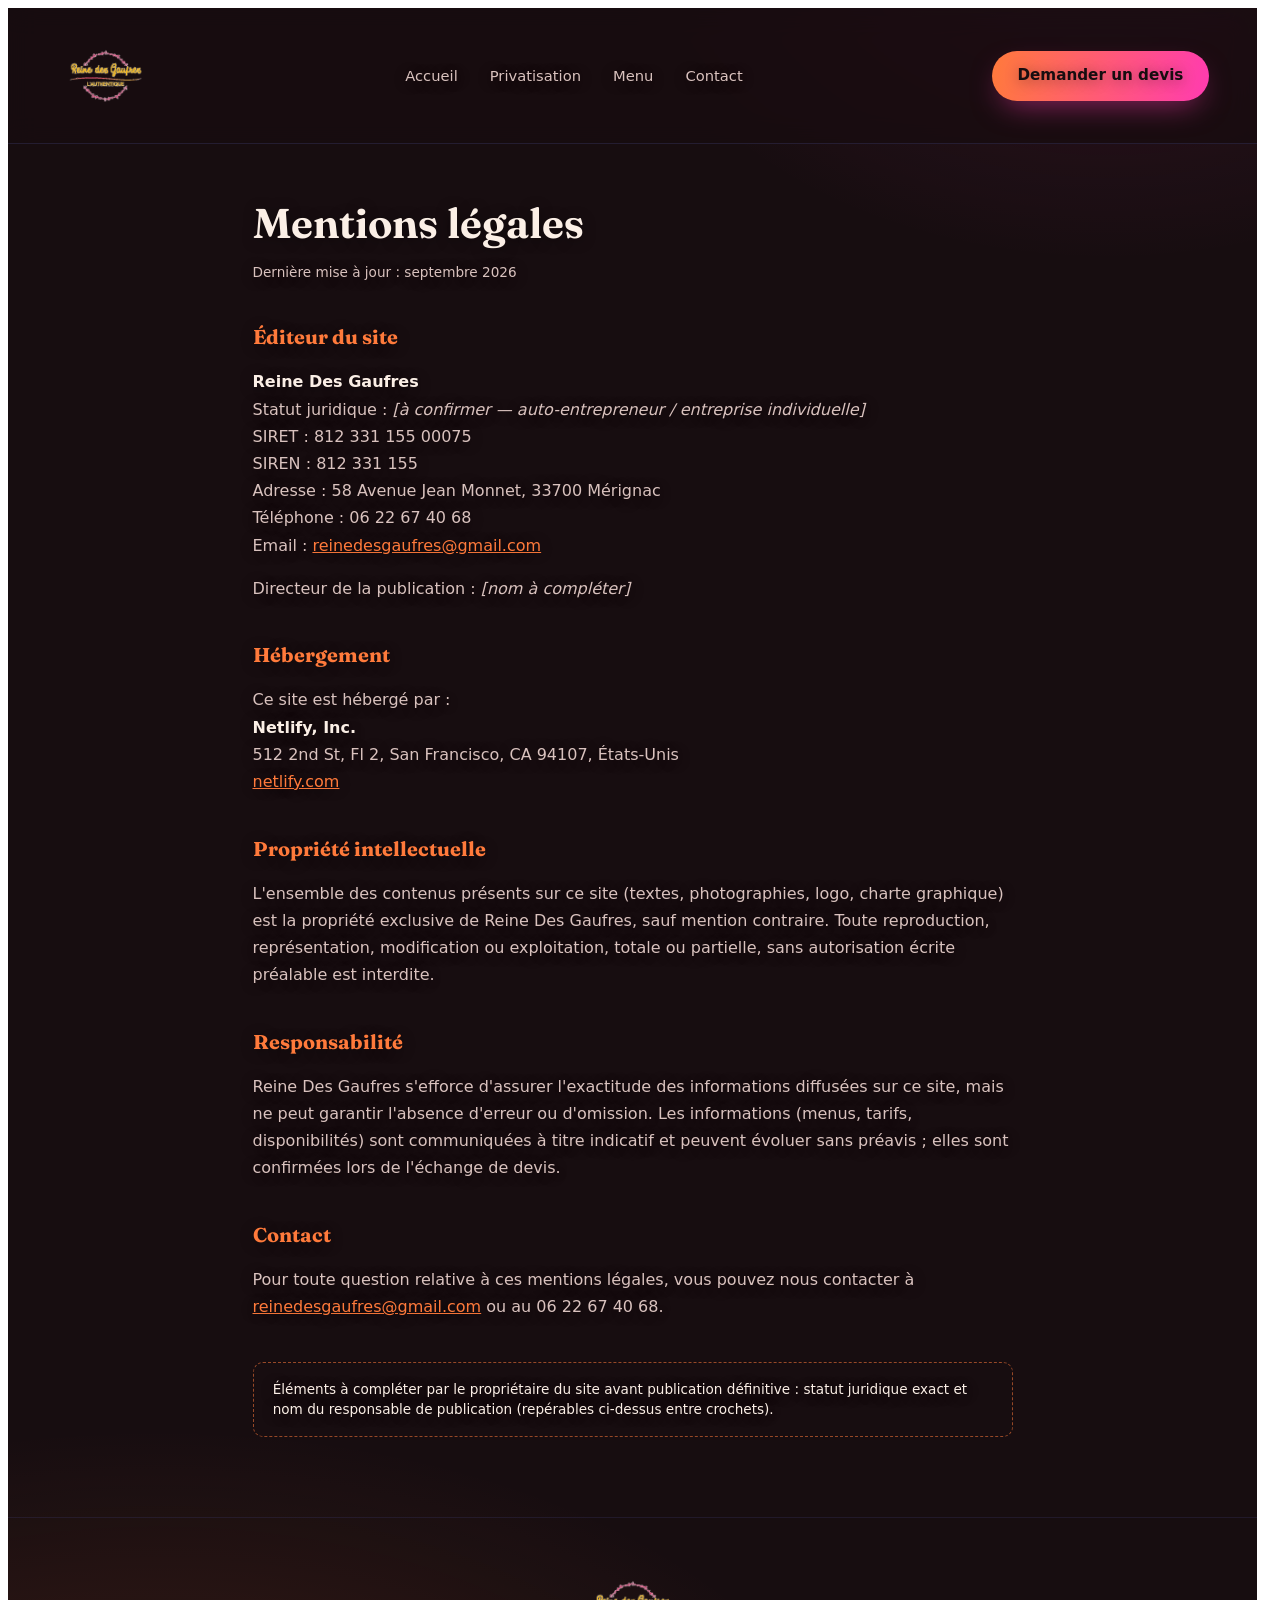
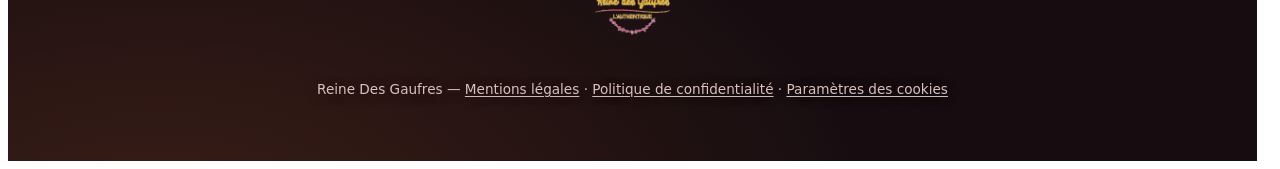
==== site/mentions-legales.html @ 7b6a35f4 "Add mentions légales, politique de confidentialité and cookies pages Co-Authored-By: Claude Sonnet 5" ====
<!DOCTYPE html>
<html lang="fr">
<head>
  <meta charset="UTF-8">
  <meta name="viewport" content="width=device-width, initial-scale=1.0">
  <title>Mentions légales — Reine Des Gaufres</title>
  <meta name="description" content="Mentions légales du site Reine Des Gaufres.">
  <link rel="icon" href="assets/img/logo-web-transparent.png" type="image/png">
  <link rel="stylesheet" href="assets/css/style.css">
</head>
<body>
  <div class="stage" id="stage">
    <header class="nav">
      <a class="logo-mark nav-logo" href="index.html" role="img" aria-label="Reine Des Gaufres, l'authentique — Accueil"></a>
      <nav class="navlinks" aria-label="Navigation principale">
        <a href="index.html#hero">Accueil</a>
        <a href="index.html#evenements">Privatisation</a>
        <a href="index.html#formats">Menu</a>
        <a href="index.html#contact">Contact</a>
      </nav>
      <div class="nav-actions">
        <a class="btn btn-primary btn-small" href="index.html#contact">Demander un devis</a>
      </div>
    </header>

    <main>
      <div class="legal-content">
        <h1 class="display">Mentions légales</h1>
        <p class="legal-updated">Dernière mise à jour : septembre 2026</p>

        <h2>Éditeur du site</h2>
        <p>
          <strong>Reine Des Gaufres</strong><br>
          Statut juridique : <em>[à confirmer — auto-entrepreneur / entreprise individuelle]</em><br>
          SIRET : 812 331 155 00075<br>
          SIREN : 812 331 155<br>
          Adresse : 58 Avenue Jean Monnet, 33700 Mérignac<br>
          Téléphone : 06 22 67 40 68<br>
          Email : <a href="mailto:reinedesgaufres@gmail.com">reinedesgaufres@gmail.com</a>
        </p>
        <p>Directeur de la publication : <em>[nom à compléter]</em></p>

        <h2>Hébergement</h2>
        <p>
          Ce site est hébergé par :<br>
          <strong>Netlify, Inc.</strong><br>
          512 2nd St, Fl 2, San Francisco, CA 94107, États-Unis<br>
          <a href="https://www.netlify.com" target="_blank" rel="noopener">netlify.com</a>
        </p>

        <h2>Propriété intellectuelle</h2>
        <p>
          L'ensemble des contenus présents sur ce site (textes, photographies, logo, charte graphique) est la
          propriété exclusive de Reine Des Gaufres, sauf mention contraire. Toute reproduction, représentation,
          modification ou exploitation, totale ou partielle, sans autorisation écrite préalable est interdite.
        </p>

        <h2>Responsabilité</h2>
        <p>
          Reine Des Gaufres s'efforce d'assurer l'exactitude des informations diffusées sur ce site, mais ne
          peut garantir l'absence d'erreur ou d'omission. Les informations (menus, tarifs, disponibilités) sont
          communiquées à titre indicatif et peuvent évoluer sans préavis ; elles sont confirmées lors de l'échange
          de devis.
        </p>

        <h2>Contact</h2>
        <p>
          Pour toute question relative à ces mentions légales, vous pouvez nous contacter à
          <a href="mailto:reinedesgaufres@gmail.com">reinedesgaufres@gmail.com</a> ou au 06 22 67 40 68.
        </p>

        <div class="legal-note">
          Éléments à compléter par le propriétaire du site avant publication définitive : statut juridique exact
          et nom du responsable de publication (repérables ci-dessus entre crochets).
        </div>
      </div>
    </main>

    <footer class="site-footer">
      <div class="logo-mark footer-logo" role="img" aria-label="Reine Des Gaufres, l'authentique"></div>
      <p>Reine Des Gaufres — <a href="mentions-legales.html">Mentions légales</a> · <a href="confidentialite.html">Politique de confidentialité</a> · <a href="cookies.html">Paramètres des cookies</a></p>
    </footer>
  </div>
</body>
</html>
---- site/assets/css/style.css ----
@font-face{
    font-family:'Fraunces';
    src:url(../fonts/fraunces.woff2) format('woff2');
    font-weight:500 900; font-style:normal; font-display:swap;
  }

  *{box-sizing:border-box;}
  html{scrollbar-gutter:stable;}

  .stage{
    /* -- neutrals: black stage -- */
    --ink:#170D10;
    --ink-2:#1B1B3A;
    --ink-3:#262650;
    --paper:#FBEFE6;
    --paper-mute:#D9C2BE;

    /* -- brand palette: Voltage/Sunset -- navy structural, coral bridge, hot pink, sunset orange -- */
    --violet:#35325C;
    --violet-deep:#0F0E24;
    --mauve:#FFB199;
    --rose:#FF3BB0;
    --yellow:#FF7A3B;

    /* -- background wash: same hues, muted toward the dark ink so it stays a backdrop, not a spotlight -- */
    --bg-glow-1:color-mix(in srgb, var(--yellow) 16%, transparent);
    --bg-glow-2:color-mix(in srgb, var(--rose) 12%, transparent);

    /* -- type treatment -- */
    --display-weight:650;
    --display-tracking:0em;
    --display-transform:none;
    --display-scale:1;

    color-scheme:dark;
    background:
      radial-gradient(1200px 700px at 12% 105%, var(--bg-glow-1), transparent 60%),
      radial-gradient(900px 620px at 88% -5%, var(--bg-glow-2), transparent 55%),
      var(--ink);
    color:var(--paper);
    font-family:'Segoe UI', system-ui, -apple-system, sans-serif;
    line-height:1.5;
    overflow-x:hidden;
    position:relative;
    text-shadow:0 2px 14px rgba(0,0,0,.4);
  }

  .display{
    font-family:'Fraunces', Georgia, 'Times New Roman', serif;
    font-weight:var(--display-weight);
    letter-spacing:var(--display-tracking);
    text-transform:var(--display-transform);
    text-wrap:balance;
    margin:0;
  }

  a{ color:inherit; }
  ::selection{ background:var(--yellow); color:var(--ink); }
  :focus-visible{ outline:2px solid var(--yellow); outline-offset:3px; }

  .eyebrow{
    font-size:.78rem; text-transform:uppercase; letter-spacing:.14em; color:var(--yellow);
    font-weight:700; margin:0 0 1rem;
  }

  /* ---------- nav ---------- */
  .nav{
    position:sticky; top:0; z-index:40; display:flex; align-items:center; justify-content:space-between;
    padding:1.1rem clamp(1.25rem, 4vw, 3rem); gap:1.5rem;
    backdrop-filter:blur(14px) saturate(140%);
    background:color-mix(in srgb, var(--ink) 80%, transparent);
    border-bottom:1px solid color-mix(in srgb, var(--violet) 45%, transparent);
  }
  .logo-mark{
    background-image:url(../img/logo.png);
    background-size:contain; background-repeat:no-repeat; background-position:center;
    display:block; border-radius:10px;
  }
  .nav-logo{ width:100px; height:100px; }
  .footer-logo{ width:104px; height:104px; margin:0 auto 1.2rem; }
  .navlinks{ display:flex; gap:clamp(1rem,2.5vw,2.2rem); list-style:none; }
  .navlinks a{ text-decoration:none; font-size:.92rem; font-weight:500; color:var(--paper-mute); position:relative; }
  .navlinks a:hover{ color:var(--paper); }
  .navlinks a::after{
    content:''; position:absolute; left:0; right:0; bottom:-6px; height:2px; background:var(--yellow);
    transform:scaleX(0); transform-origin:left; transition:transform .3s ease;
  }
  .navlinks a:hover::after{ transform:scaleX(1); }

  .nav-actions{ display:flex; align-items:center; gap:.9rem; flex-wrap:wrap; justify-content:flex-end; }
  .btn-small{ padding:.55rem 1.1rem; font-size:.85rem; }

  /* ---------- quote modal ---------- */
  .modal-overlay{
    position:fixed; inset:0; z-index:60; display:flex; align-items:center; justify-content:center; padding:1.5rem;
    background:color-mix(in srgb, var(--ink) 78%, transparent); backdrop-filter:blur(6px);
    opacity:0; pointer-events:none; transition:opacity .3s ease;
  }
  .modal-overlay.open{ opacity:1; pointer-events:auto; }
  .modal{
    position:relative; width:min(560px, 100%); max-height:88vh; overflow-y:auto; background:var(--ink-2);
    border:1px solid color-mix(in srgb, var(--violet) 55%, transparent); border-radius:20px; padding:2.2rem;
    box-shadow:0 40px 80px -20px rgba(0,0,0,.7);
    transform:translateY(24px) scale(.98); opacity:0; transition:transform .35s cubic-bezier(.2,.8,.2,1), opacity .3s ease;
  }
  .modal-overlay.open .modal{ transform:translateY(0) scale(1); opacity:1; }
  .modal-close{
    position:absolute; top:1.1rem; right:1.1rem; width:34px; height:34px; border-radius:50%; border:1px solid color-mix(in srgb, var(--paper) 30%, transparent);
    background:transparent; color:var(--paper); font-size:1.3rem; line-height:1; cursor:pointer;
  }
  .modal-close:hover{ border-color:var(--yellow); color:var(--yellow); }
  .modal .display{ font-size:1.6rem; margin-bottom:.4rem; padding-right:2rem; }
  .modal-lede{ color:var(--paper-mute); margin:0 0 1.5rem; max-width:48ch; }
  .quote-form{ display:grid; grid-template-columns:1fr 1fr; gap:1.1rem; }
  .field{ display:flex; flex-direction:column; gap:.4rem; }
  .field-full{ grid-column:1 / -1; }
  .field label{ font-size:.78rem; font-weight:700; text-transform:uppercase; letter-spacing:.05em; color:var(--paper-mute); }
  .field input, .field select, .field textarea{
    font:inherit; font-size:.95rem; color:var(--paper); background:var(--ink-3);
    border:1px solid color-mix(in srgb, var(--paper) 25%, transparent); border-radius:10px; padding:.65rem .8rem; resize:vertical;
  }
  .field input:focus, .field select:focus, .field textarea:focus{ outline:none; border-color:var(--yellow); }
  .quote-form button[type="submit"]{ border:none; margin-top:.4rem; }
  .modal-success{
    display:none; margin:1.2rem 0 0; padding:.9rem 1.1rem; border-radius:12px; font-size:.9rem;
    background:color-mix(in srgb, var(--yellow) 18%, transparent); border:1px solid var(--yellow); color:var(--paper);
  }
  .modal-success.show{ display:block; }
  .quote-form.hide{ display:none; }
  @media (max-width:600px){ .quote-form{ grid-template-columns:1fr; } }

  main{ position:relative; z-index:2; max-width:1180px; margin:0 auto; padding:0 clamp(1.25rem, 4vw, 3rem); }

  /* ---------- hero ---------- */
  .hero{
    display:grid; grid-template-columns:1.05fr 1fr; align-items:center; gap:clamp(2rem,5vw,4rem);
    padding:clamp(3rem,8vw,6rem) 0 clamp(2.5rem,6vw,4rem);
    min-height:min(84vh, 720px);
  }
  .hero h1{ font-size:clamp(2.4rem, 4.6vw, 3.6rem); line-height:1.06; transform:scale(var(--display-scale)); transform-origin:left top; }
  .hero h1 em{ font-style:italic; background:linear-gradient(100deg, var(--yellow), var(--rose)); -webkit-background-clip:text; background-clip:text; color:transparent; }
  .lede{ max-width:46ch; color:var(--paper-mute); font-size:1.06rem; margin:1.3rem 0 2rem; }

  .hero-cta{ display:flex; gap:1rem; flex-wrap:wrap; margin-bottom:2.6rem; }
  .btn{
    display:inline-flex; align-items:center; justify-content:center; padding:.85rem 1.6rem; border-radius:999px;
    text-decoration:none; font-weight:700; font-size:.95rem; transition:transform .25s ease, box-shadow .25s ease;
  }
  .btn-primary{ background:linear-gradient(100deg, var(--yellow), var(--rose)); color:var(--ink); box-shadow:0 12px 30px -10px color-mix(in srgb, var(--rose) 55%, transparent); }
  .btn-primary:hover{ transform:translateY(-3px) scale(1.02); box-shadow:0 18px 34px -8px color-mix(in srgb, var(--yellow) 80%, transparent); }
  .btn-ghost{ border:1px solid color-mix(in srgb, var(--paper) 35%, transparent); color:var(--paper); background:transparent; }
  .btn-ghost:hover{ border-color:var(--rose); color:var(--rose); transform:translateY(-3px); }

  /* light sweep across the "Demander un devis" CTAs */
  [data-open-quote]{ position:relative; overflow:hidden; }
  [data-open-quote]::after{
    content:''; position:absolute; top:0; left:0; width:35%; height:100%;
    background:linear-gradient(100deg, transparent, rgba(255,255,255,.75) 50%, transparent);
    transform:translateX(-260%) skewX(-20deg); pointer-events:none;
    animation:btnShine 4s ease-in-out infinite;
  }
  @keyframes btnShine{
    0%{ transform:translateX(-260%) skewX(-20deg); }
    22%{ transform:translateX(360%) skewX(-20deg); }
    100%{ transform:translateX(360%) skewX(-20deg); }
  }

  .hero-stats{ display:flex; gap:clamp(1.4rem,3vw,2.4rem); margin:0; flex-wrap:wrap; }
  .hero-stats > div{ min-width:9.5rem; }
  .hero-stats dt{ font-size:.72rem; text-transform:uppercase; letter-spacing:.1em; color:var(--yellow); font-weight:700; }
  .hero-stats dd{ margin:.2rem 0 0; font-size:.95rem; color:var(--paper-mute); }

  .hero-photo-wrap{ position:relative; }
  .hero-glow{
    position:absolute; inset:-14%; z-index:-1; filter:blur(56px); opacity:.45;
    background:conic-gradient(from 0deg, var(--violet), var(--rose), var(--yellow), var(--mauve), var(--violet));
    border-radius:50%; animation:spin 20s linear infinite;
  }
  .hero-photo-frame{
    position:relative; border-radius:28px; overflow:hidden; aspect-ratio:1; min-height:280px; width:100%;
    background:linear-gradient(160deg, var(--violet-deep), var(--ink-2));
    box-shadow:0 40px 80px -20px rgba(0,0,0,.65), 0 0 0 1px color-mix(in srgb, var(--violet) 50%, transparent);
  }
  .hero-photo{ position:absolute; inset:0; width:100%; height:100%; object-fit:cover; display:block; animation:breathe 8s ease-in-out infinite; }
  @keyframes breathe{ 0%,100%{ transform:scale(1); } 50%{ transform:scale(1.035); } }
  @keyframes spin{ to{ transform:rotate(360deg); } }

  /* ---------- press divider (section separator) ---------- */
  .press{ display:flex; justify-content:center; padding:2.4rem 0; }
  .press span{
    width:70px; height:14px; border-radius:4px;
    background:linear-gradient(90deg, var(--violet-deep), var(--yellow), var(--violet-deep));
  }

  .section-title{ font-size:clamp(1.7rem,3vw,2.3rem); margin-bottom:.6rem; transform:scale(var(--display-scale)); transform-origin:left; }
  .section-lede{ color:var(--paper-mute); max-width:56ch; margin:0 0 2.4rem; }

  /* ---------- process ---------- */
  .process{ padding:1.5rem 0 3rem; }
  .steps{ list-style:none; display:grid; grid-template-columns:repeat(3,1fr); gap:1.6rem; margin:2.2rem 0 0; padding:0; }
  .steps li{
    background:var(--ink-2); border:1px solid color-mix(in srgb, var(--violet) 40%, transparent);
    border-radius:18px; padding:1.6rem 1.5rem; position:relative;
  }
  .step-no{ font-family:'Fraunces',serif; font-weight:900; font-size:1.6rem; color:var(--yellow); display:block; margin-bottom:.4rem; }
  .steps h3{ margin:.1rem 0 .5rem; font-size:1.1rem; }
  .steps p{ margin:0; color:var(--paper-mute); font-size:.94rem; }

  /* ---------- formats / flip cards ---------- */
  .formats{ padding:1.5rem 0 3rem; }
  .cards{ display:grid; grid-template-columns:repeat(2,1fr); gap:1.8rem; perspective:1600px; }
  .flip{ height:260px; cursor:pointer; }
  .flip-inner{
    position:relative; width:100%; height:100%; transform-style:preserve-3d;
    transition:transform .7s cubic-bezier(.2,.8,.2,1);
  }
  .flip:hover .flip-inner, .flip:focus-within .flip-inner, .flip.flipped .flip-inner{ transform:rotateY(180deg); }
  .flip-face{
    position:absolute; inset:0; backface-visibility:hidden; border-radius:20px; padding:2rem;
    display:flex; flex-direction:column; justify-content:center;
  }
  .flip-front{
    background:radial-gradient(circle at 80% 0%, color-mix(in srgb, var(--violet) 40%, transparent), var(--ink-2) 60%);
    border:1px solid color-mix(in srgb, var(--violet) 45%, transparent);
  }
  .flip-back{ background:linear-gradient(150deg, var(--violet-deep), var(--ink)); transform:rotateY(180deg); border:1px solid var(--rose); }
  .tag{ align-self:flex-start; font-size:.72rem; text-transform:uppercase; letter-spacing:.1em; font-weight:700; color:var(--ink); background:var(--yellow); padding:.3rem .7rem; border-radius:999px; margin-bottom:.9rem; }
  .flip-front h3, .flip-back h3{ font-family:'Fraunces',serif; font-size:1.4rem; margin:0 0 .4rem; }
  .flip-front p, .flip-back p{ margin:0; color:var(--paper-mute); }
  .flip-back p{ color:color-mix(in srgb, var(--paper) 85%, transparent); }

  .salty-note{
    margin:1.6rem 0 0; padding:.9rem 1.3rem; border-radius:14px; font-size:.92rem; color:var(--paper-mute);
    background:var(--ink-3); border:1px dashed color-mix(in srgb, var(--rose) 55%, transparent);
  }
  .salty-tag{ color:var(--rose); font-weight:700; text-transform:uppercase; font-size:.75rem; letter-spacing:.08em; margin-right:.5rem; }

  /* ---------- shared chips (compose + events) ---------- */
  .chips{ list-style:none; display:flex; flex-wrap:wrap; gap:.9rem; margin:2rem 0 0; padding:0; }
  .chips li{
    padding:.7rem 1.3rem; border-radius:999px; font-size:.92rem; font-weight:600;
    background:var(--ink-3); border:1px solid color-mix(in srgb, var(--violet) 50%, transparent);
    animation:chipfloat 6s ease-in-out infinite;
  }
  .chips li:nth-child(odd){ animation-duration:7.2s; }
  .chips li:nth-child(3n){ animation-delay:.6s; }
  .chips li:hover{ transform:translateY(-4px) scale(1.04); border-color:var(--yellow); color:var(--yellow); }
  @keyframes chipfloat{ 0%,100%{ transform:translateY(0);} 50%{ transform:translateY(-5px);} }

  /* ---------- compose (nappages + garnitures) ---------- */
  .compose{ padding:1.5rem 0 3rem; }
  .compose-group{ margin-bottom:1.8rem; }
  .compose-group:last-child{ margin-bottom:0; }
  .compose-label{ font-size:.78rem; text-transform:uppercase; letter-spacing:.1em; color:var(--yellow); font-weight:700; margin:0 0 .3rem; }

  /* ---------- gallery (bandeaux défilants) ---------- */
  .gallery{ padding:1.5rem 0 3rem; }
  .gallery-bands{ display:flex; flex-direction:column; gap:1.8rem; margin-top:1rem; }
  .gallery-band-label{
    font-size:.78rem; text-transform:uppercase; letter-spacing:.1em; color:var(--yellow); font-weight:700;
    margin:0 0 .6rem; padding:0 .2rem;
  }
  .gallery-marquee{
    overflow:hidden; -webkit-mask-image:linear-gradient(90deg, transparent, #000 6%, #000 94%, transparent);
    mask-image:linear-gradient(90deg, transparent, #000 6%, #000 94%, transparent);
  }
  .gallery-track{
    display:flex; gap:1.2rem; list-style:none; margin:0; padding:.5rem .2rem 1rem; width:max-content;
    animation:gallery-scroll 32s linear infinite;
  }
  .gallery-marquee:hover .gallery-track{ animation-play-state:paused; }
  .gallery-track.marquee-reverse{ animation-direction:reverse; }
  .gallery-track li{ flex:0 0 auto; width:min(55vw, 220px); }
  .gallery-track img{
    width:100%; aspect-ratio:4/5; object-fit:cover; border-radius:18px; display:block;
    border:1px solid color-mix(in srgb, var(--violet) 45%, transparent);
    box-shadow:0 20px 40px -16px rgba(0,0,0,.55);
  }
  @keyframes gallery-scroll{
    from{ transform:translateX(0); }
    to{ transform:translateX(-50%); }
  }
  @media (prefers-reduced-motion: reduce){
    .gallery-track{ animation:none; overflow-x:auto; }
  }

  /* ---------- events chips ---------- */
  .events{ padding:1.5rem 0 3rem; }

  /* ---------- contact ---------- */
  .contact{ padding:1.5rem 0 4rem; display:grid; grid-template-columns:1.3fr 1fr; gap:2rem; }
  .ticket{
    display:grid; grid-template-columns:1fr auto; background:linear-gradient(120deg, var(--ink-2), var(--ink-3));
    border:1px solid color-mix(in srgb, var(--violet) 45%, transparent); border-radius:20px; overflow:hidden;
  }
  .ticket-main{ padding:2.2rem; }
  .ticket-main .display{ font-size:1.7rem; margin-bottom:.6rem; }
  .addr, .reach{ margin:.3rem 0; color:var(--paper-mute); }
  .ticket-cta{ margin-top:1.4rem; }
  .ticket-stub{
    padding:2.2rem 1.8rem; border-left:2px dashed color-mix(in srgb, var(--yellow) 55%, transparent);
    display:flex; flex-direction:column; justify-content:center; gap:.8rem; min-width:14rem;
  }
  .ticket-stub p{ margin:0; font-size:.95rem; }
  .ticket-stub span{ display:block; font-size:.7rem; text-transform:uppercase; letter-spacing:.1em; color:var(--yellow); font-weight:700; margin-bottom:.15rem; }
  .sr-only{ position:absolute; width:1px; height:1px; padding:0; margin:-1px; overflow:hidden; clip:rect(0,0,0,0); white-space:nowrap; border:0; }

  .mapcard{
    position:relative; overflow:hidden; border-radius:20px; border:1px solid color-mix(in srgb, var(--violet) 45%, transparent);
    background:var(--ink-2);
    display:flex; align-items:center; justify-content:center; flex-direction:column; gap:.7rem;
    min-height:280px; padding:1.6rem;
  }
  .map-photo{ position:absolute; inset:0; width:100%; height:100%; object-fit:cover; object-position:62% 46%; }
  .map-scrim{
    position:absolute; inset:0; pointer-events:none;
    background:
      radial-gradient(circle at 65% 49%, transparent 18%, color-mix(in srgb, var(--ink) 42%, transparent) 68%),
      linear-gradient(180deg, color-mix(in srgb, var(--ink) 45%, transparent) 0%, color-mix(in srgb, var(--ink) 60%, transparent) 100%);
  }
  .map-attribution{
    position:absolute; right:.6rem; bottom:.5rem; z-index:2; margin:0; font-size:.62rem;
    color:color-mix(in srgb, var(--paper) 60%, transparent);
  }
  .map-attribution a{ color:inherit; text-decoration:underline; }
  .map-eyebrow{ position:relative; z-index:2; font-size:.72rem; text-transform:uppercase; letter-spacing:.1em; color:var(--yellow); font-weight:700; margin:0; }
  .map-pins-area{ position:relative; z-index:2; width:100%; max-width:280px; height:170px; }
  .map-plan{ position:absolute; inset:0; width:100%; height:100%; }
  .map-plan line{ stroke:color-mix(in srgb, var(--mauve) 70%, transparent); stroke-width:.6; stroke-dasharray:2.2 2.2; }
  .coverage-ring{
    position:absolute; left:65%; top:49%; width:56px; height:56px; border:2px solid var(--yellow); border-radius:50%;
    transform:translate(-50%,-50%); opacity:0; animation:radar 3.6s ease-out infinite;
  }
  .coverage-ring.r2{ animation-delay:1.2s; }
  .coverage-ring.r3{ animation-delay:2.4s; }
  @keyframes radar{ 0%{ width:56px; height:56px; opacity:.6; } 100%{ width:270px; height:270px; opacity:0; } }
  .pin-wrap{ position:absolute; left:65%; top:49%; transform:translate(-50%,-50%); z-index:3; }
  .pin{
    width:20px; height:20px; border:none; padding:0; cursor:pointer; border-radius:50% 50% 50% 0; background:var(--rose);
    transform:rotate(-45deg); box-shadow:0 8px 18px -4px color-mix(in srgb, var(--rose) 70%, transparent);
    animation:pinpulse 2.6s ease-in-out infinite;
  }
  @keyframes pinpulse{ 0%,100%{ transform:rotate(-45deg) translateY(0);} 50%{ transform:rotate(-45deg) translateY(-6px);} }
  .map-tooltip{
    position:absolute; left:50%; bottom:calc(100% + 12px); transform:translate(-50%,6px); white-space:nowrap;
    background:var(--ink-3); border:1px solid var(--rose); color:var(--paper); font-size:.78rem; font-weight:700;
    padding:.4rem .8rem; border-radius:8px; opacity:0; pointer-events:none; transition:opacity .25s ease, transform .25s ease;
  }
  .pin-wrap:hover .map-tooltip, .pin-wrap:focus-within .map-tooltip{ opacity:1; transform:translate(-50%,0); }
  .map-satellite{
    position:absolute; left:var(--x); top:var(--y); transform:translate(-50%,-50%); display:flex; align-items:center; gap:.35rem;
    font-size:.7rem; font-weight:700; letter-spacing:.02em; color:var(--paper-mute); opacity:.7; transition:opacity .25s ease, color .25s ease;
  }
  .map-satellite::before{ content:''; width:5px; height:5px; border-radius:50%; background:currentColor; }
  .map-satellite:hover{ opacity:1; color:var(--yellow); }
  .map-caption{ position:relative; z-index:2; margin:0; font-size:.85rem; color:var(--paper-mute); text-align:center; }
  .map-caption strong{ color:var(--yellow); }

  /* ---------- footer ---------- */
  .site-footer{
    position:relative; z-index:2; text-align:center; padding:2.4rem 1.5rem 3rem; color:var(--paper-mute); font-size:.85rem;
    border-top:1px solid color-mix(in srgb, var(--violet) 35%, transparent);
  }
  .concept-tag{ margin-top:.5rem; color:var(--yellow); font-weight:700; letter-spacing:.03em; }
  .site-footer a{ text-decoration:underline; text-underline-offset:2px; }
  .site-footer a:hover{ color:var(--yellow); }

  /* ---------- legal pages ---------- */
  .legal-content{ max-width:760px; margin:0 auto; padding:3rem 0 5rem; }
  .legal-content h1{ font-size:clamp(1.9rem,3.5vw,2.6rem); margin:0 0 .4rem; }
  .legal-content .legal-updated{ color:var(--paper-mute); font-size:.85rem; margin:0 0 2.4rem; }
  .legal-content h2{ font-family:'Fraunces', Georgia, serif; font-size:1.25rem; color:var(--yellow); margin:2.4rem 0 .8rem; }
  .legal-content p, .legal-content li{ color:var(--paper-mute); line-height:1.7; }
  .legal-content ul{ padding-left:1.2rem; margin:.6rem 0; }
  .legal-content li{ margin:.3rem 0; }
  .legal-content a{ color:var(--yellow); text-decoration:underline; }
  .legal-content strong{ color:var(--paper); }
  .legal-note{
    margin-top:2.6rem; padding:1rem 1.2rem; border:1px dashed color-mix(in srgb, var(--yellow) 55%, transparent);
    border-radius:10px; font-size:.85rem;
  }

  @media (prefers-reduced-motion: reduce){
    .modal, .modal-overlay{ transition:none !important; }
    .chips li, .pin, .coverage-ring, .hero-photo, .hero-glow, [data-open-quote]::after{
      animation:none !important; opacity:1 !important; transform:none !important;
    }
    .coverage-ring{ display:none; }
    [data-open-quote]::after{ display:none !important; }
  }

  @media (max-width:960px){
    .hero{ grid-template-columns:1fr; }
    .hero-photo-wrap{ order:-1; max-width:340px; margin:0 auto; }
    .steps{ grid-template-columns:1fr; }
    .cards{ grid-template-columns:1fr; }
    .contact{ grid-template-columns:1fr; }
    .navlinks{ display:none; }
  }
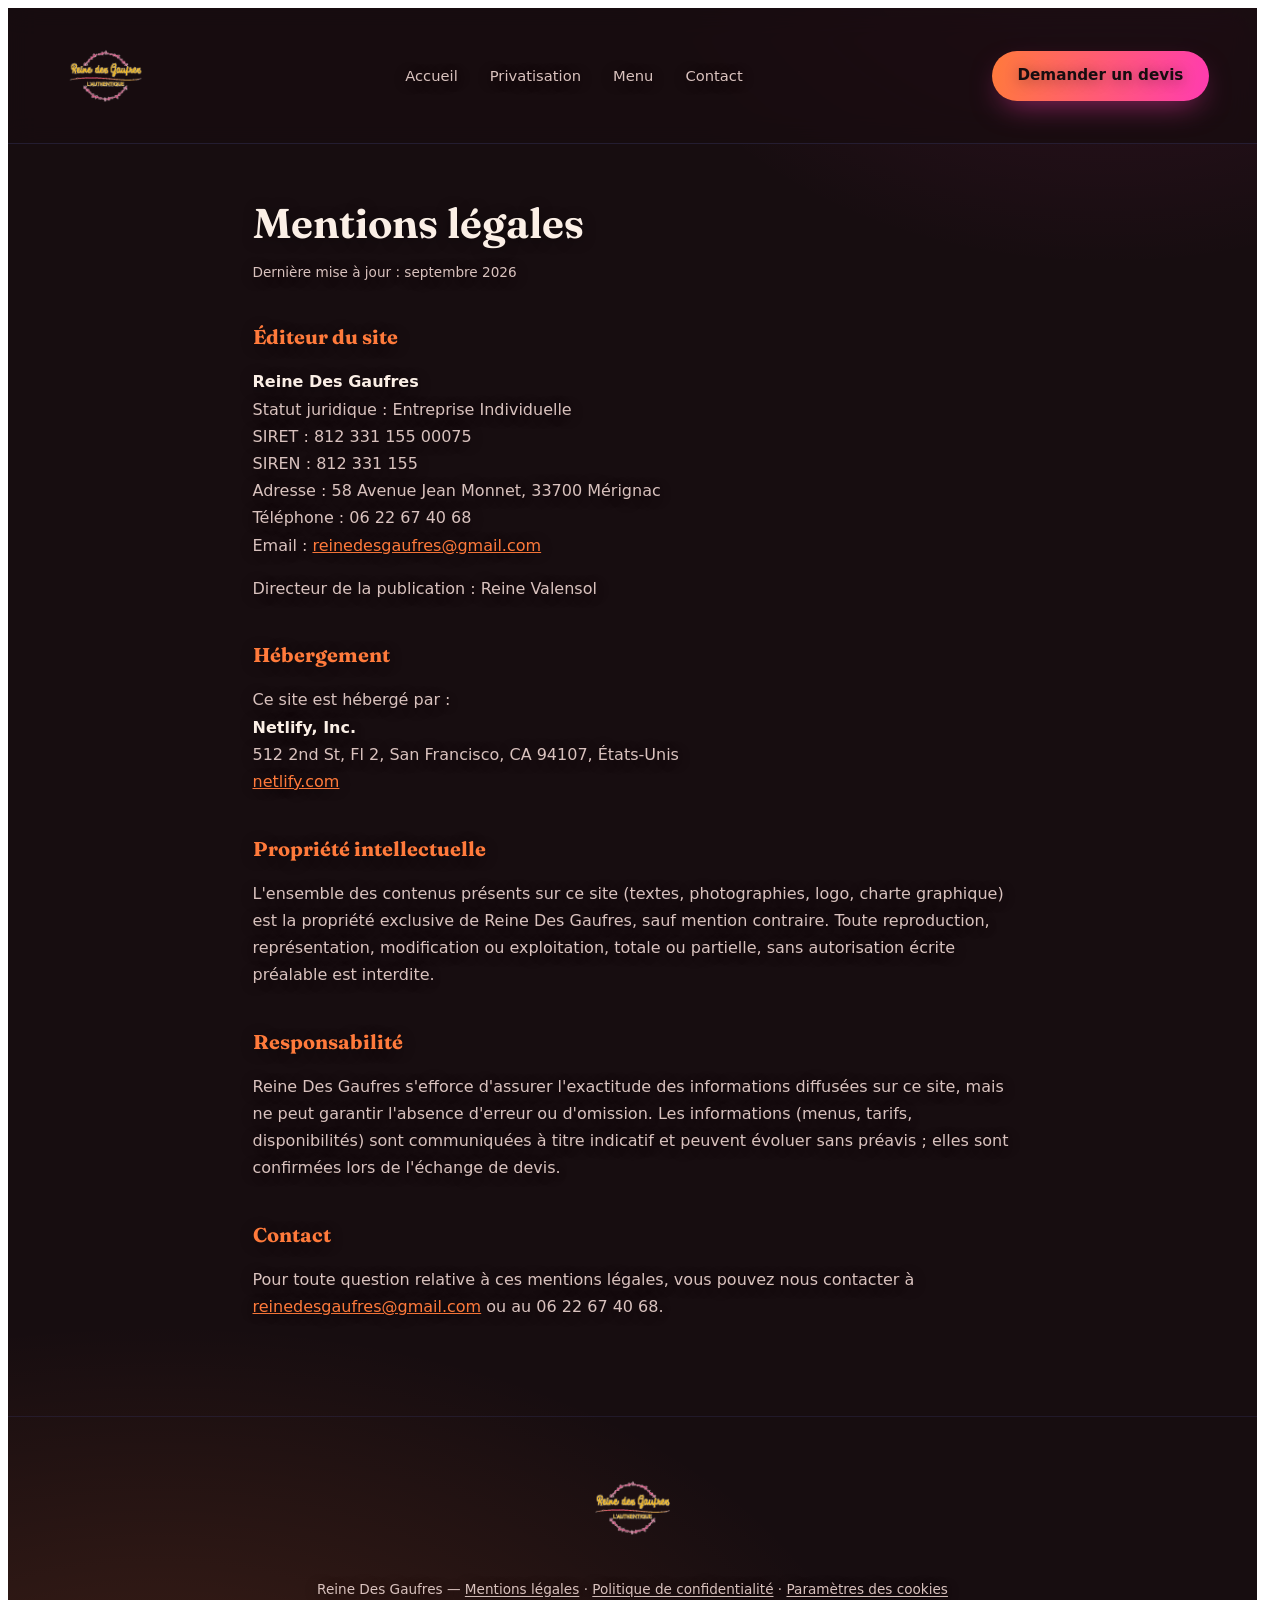
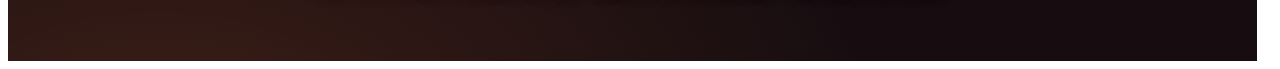
==== commit 12d79d93: "Complete mentions légales with legal status and publication director Co-Authored-By: Claude Sonnet 5" ====
--- a/site/mentions-legales.html
+++ b/site/mentions-legales.html
@@ -31,14 +31,14 @@
         <h2>Éditeur du site</h2>
         <p>
           <strong>Reine Des Gaufres</strong><br>
-          Statut juridique : <em>[à confirmer — auto-entrepreneur / entreprise individuelle]</em><br>
+          Statut juridique : Entreprise Individuelle<br>
           SIRET : 812 331 155 00075<br>
           SIREN : 812 331 155<br>
           Adresse : 58 Avenue Jean Monnet, 33700 Mérignac<br>
           Téléphone : 06 22 67 40 68<br>
           Email : <a href="mailto:reinedesgaufres@gmail.com">reinedesgaufres@gmail.com</a>
         </p>
-        <p>Directeur de la publication : <em>[nom à compléter]</em></p>
+        <p>Directeur de la publication : Reine Valensol</p>
 
         <h2>Hébergement</h2>
         <p>
@@ -69,10 +69,6 @@
           <a href="mailto:reinedesgaufres@gmail.com">reinedesgaufres@gmail.com</a> ou au 06 22 67 40 68.
         </p>
 
-        <div class="legal-note">
-          Éléments à compléter par le propriétaire du site avant publication définitive : statut juridique exact
-          et nom du responsable de publication (repérables ci-dessus entre crochets).
-        </div>
       </div>
     </main>
 
